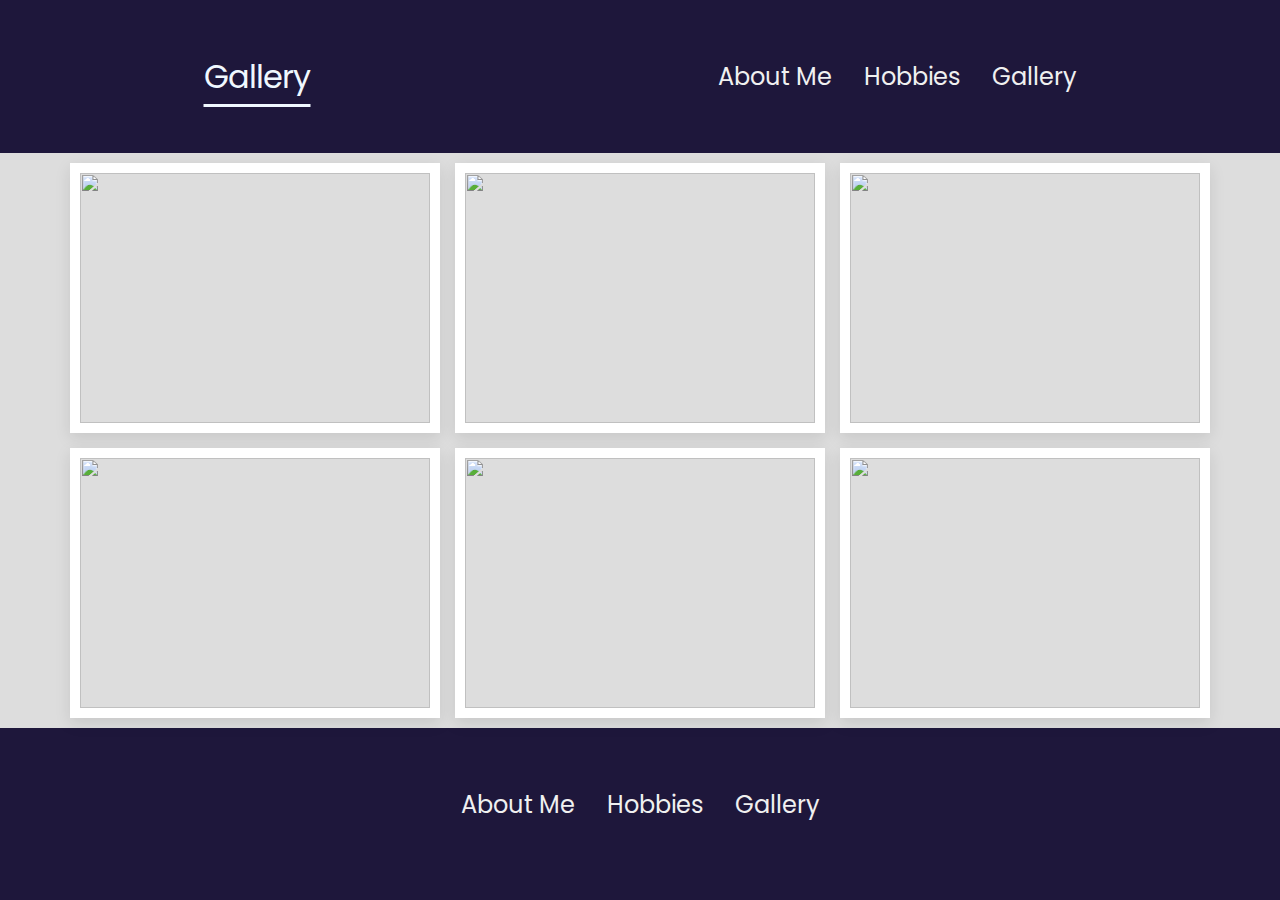
==== gallery.html @ 8751cc97 "added htm, css, and js files for the gallery" ====
<!DOCTYPE html>
<html lang="en">
<head>
    <meta charset="UTF-8">
    <meta http-equiv="X-UA-Compatible" content="IE=edge" />
    <meta name="viewport" content="width=device-width, initial-scale=1.0">
    <title>Gallery</title>
    <link rel="stylesheet" href="gallery.css" />
</head>

<body>
    <nav id="desktop-nav">
        <div class="logo">Gallery</div>
        <div>
            <ul class="nav-links">
                <li><a href="./index.html">About Me</a></li>
                <li><a href="./hobbies.html">Hobbies</a></li>
                <li><a href="./gallery.html">Gallery</a></li>
            </ul>
        </div>
    </nav>
    <nav id="hamburger-nav">
        <div class="logo">Rhona Abatteng</div>
        <div class="hamburger-menu">
            <div class="hamburger-icon" onclick="toggleMenu()">
                <span></span>
                <span></span>
                <span></span>
            </div>
            <div class="menu-links">
                <li><a href="./index.html" onclick="toggleMenu()">About Me</a></li>
                <li><a href="./hobbies.html" onclick="toggleMenu()">Hobbies</a></li>
                <li><a href="./gallery.html" onclick="toggleMenu()">Gallery</a></li>
            </div>
        </div>
    </nav>

    <div class="gallery">
        <div class="gallery-container">
            <div class="image"><img src="https://images.pexels.com/photos/96428/pexels-photo-96428.jpeg?auto=compress&cs=tinysrgb&w=1260&h=750&dpr=2" alt=""></div>
            <div class="image"><img src="https://images.pexels.com/photos/177809/pexels-photo-177809.jpeg?auto=compress&cs=tinysrgb&w=1260&h=750&dpr=2" alt=""></div>
            <div class="image"><img src="https://images.pexels.com/photos/416160/pexels-photo-416160.jpeg?auto=compress&cs=tinysrgb&w=1260&h=750&dpr=2" alt=""></div>
            <div class="image"><img src="https://images.pexels.com/photos/220938/pexels-photo-220938.jpeg?auto=compress&cs=tinysrgb&w=1260&h=750&dpr=2" alt=""></div>
            <div class="image"><img src="https://images.pexels.com/photos/1108099/pexels-photo-1108099.jpeg?auto=compress&cs=tinysrgb&w=1260&h=750&dpr=2" alt=""></div>
            <div class="image"><img src="https://images.pexels.com/photos/406014/pexels-photo-406014.jpeg?auto=compress&cs=tinysrgb&w=1260&h=750&dpr=2" alt=""></div>
        </div>
        <div class="image-onclick">
            <img src="https://images.pexels.com/photos/96428/pexels-photo-96428.jpeg?auto=compress&cs=tinysrgb&w=1260&h=750&dpr=2'" alt="">
        </div>
    </div>



    <footer>
        <nav>
            <div class="nav-links-container">
                <ul class="nav-links">
                    <li><a href="./index.html">About Me</a></li>
                    <li><a href="./hobbies.html">Hobbies</a></li>
                    <li><a href="/gallery.html">Gallery</a></li>
                </ul>
            </div>
        </nav>
    </footer>
    <script src="gallery.js"></script>
</body>
---- gallery.css ----
@import url('https://fonts.googleapis.com/css2?family=Poppins:wght@100;300;400;500;600&display=swap');


* {
    margin: 0;
    padding: 0;
}

body {
    font-family: "Poppins", sans-serif;
    background-color: rgb(30, 23, 59);
}


nav,
.nav-links {
    display: flex;
}

nav {
    justify-content: space-around;
    align-items: center;
    height: 17vh;
}

.nav-links {
    gap:  2rem;
    list-style: none;
    font-size: 1.5rem;
}

a {
    color: rgb(240, 240, 240);
    text-decoration: none;
    text-decoration-color: white;
}

a:hover {
    color: grey;
    text-decoration: underline;
    text-underline-offset: 1rem;
    text-decoration-color: rgb(181, 181, 181);
}

.logo {
    font-size: 2rem;
    color: aliceblue;
    text-decoration: underline;
    text-underline-offset: 1rem;
}

.logo:hover {
    cursor: default;
}

/* HAMBURGER MENU */

#hamburger-nav {
    display: none;
}

.hamburger-menu {
    position: relative;
    display: inline-block;
}

.hamburger-icon {
    display: flex;
    flex-direction: column;
    justify-content: space-between;
    height: 24px;
    width: 30px;
    cursor: pointer;
}

.hamburger-icon span {
    width: 100%;
    height: 2px;
    background-color: black;
    transition: all 0.3 ease-in-out;
}

.menu-links {
    position: absolute;
    top: 100%;
    right: 0;
    background-color: white;
    width: fit-content;
    max-height: 0;
    overflow: hidden;
    transition: all 0.3 ease-in-out;
}

.menu-links a {
    display: block;
    padding: 10px;
    text-align: center;
    font-size: 1.5rem;
    color: black;
    text-decoration: none;
    transition: all 0.3 ease-in-out;
}

.menu-links li {
    list-style: none;
}

.menu-links.open {
    max-height: 300px;
}

.hamburger-icon.open span:first-child {
    transform: rotate(45deg) translate(10px, 5px);
}

/* span first child means the 1st span element.
you are turning it into an x, or \ specifically.*/

.hamburger-icon.open span:nth-child(2) {
    opacity: 0;
}

.hamburger-icon.open span:last-child {
    transform: rotate(-45deg) translate(10px, -5px);
}

.hamburger-icon span:first-child {
    transform: none;
}

.hamburger-icon span:first-child {
    opacity: 1;
}

.hamburger-icon span:first-child {
    transform: none;
}

/*GALLERY*/

.gallery {
    position: relative;
    height: auto;
    background: #ddd;
}


.gallery .gallery-container {
    display: flex;
    flex-wrap: wrap;
    gap: 15px;
    justify-content: center;
    padding: 10px;
}

.gallery .gallery-container .image {
    height: 250px;
    width: 350px;
    border: 10px solid #fff;
    box-shadow: 0 5px 15px rgba(0, 0, 0, .1);
    overflow: hidden;
    cursor: pointer;
}

.gallery .gallery-container .image img {
    height: 100%;
    width: 100%;
    object-fit: cover;
    transition: .2s linear;
}

.gallery .gallery-container .image:hover img {
    transform: scale(1.1);
}

.gallery .image-onclick {
    position: fixed;
    top: 0;
    left: 0;
    background: rgba(0, 0, 0, .9);
    height: 100%;
    width: 100%;
    z-index: 100;
    display: none;
}


.gallery .image-onclick img {
    position: absolute;
    top: 50%;
    left: 50%;
    transform: translate(-50%, -50%);
    border: 5px solid #fff;
    border-radius: 5px;
    width: 720px;
    object-fit: cover;
}

/*FOOTER */

footer {
    height: auto;
    margin: 0;
}

footer p {
    text-align: center;
}


/* MEDIAQUERIES */

@media screen and  (max-width: 1200px) {
    #desktop-nav {
        display: none;
    }
    #hamburger-nav {
        display: flex;
        height: auto;
        padding: 1rem;
    }
    footer {
        height: auto;
    }
    footer nav {
        height: fit-content;
        margin-bottom: 0%;
    }
    .logo {
        font-size: 1.5rem;
    }
}

@media (max-width: 768px) {
    .gallery .image-onclick img {
        width: 95%;
    }
    #desktop-nav {
        display: none;
        font-size: 1rem;
    }
    #hamburger-nav {
        display: flex;
        height: auto;
        padding: 2rem;
    }
    
    footer nav {
        display: flex;
        flex-direction: column;
        height: auto;
        margin: 0;
        padding: 2rem;
    }
    .nav-links {
        gap: auto;
        text-align: center;
        font-size: 1rem;
    }
    .logo {
        font-size: 1rem;
    }
}
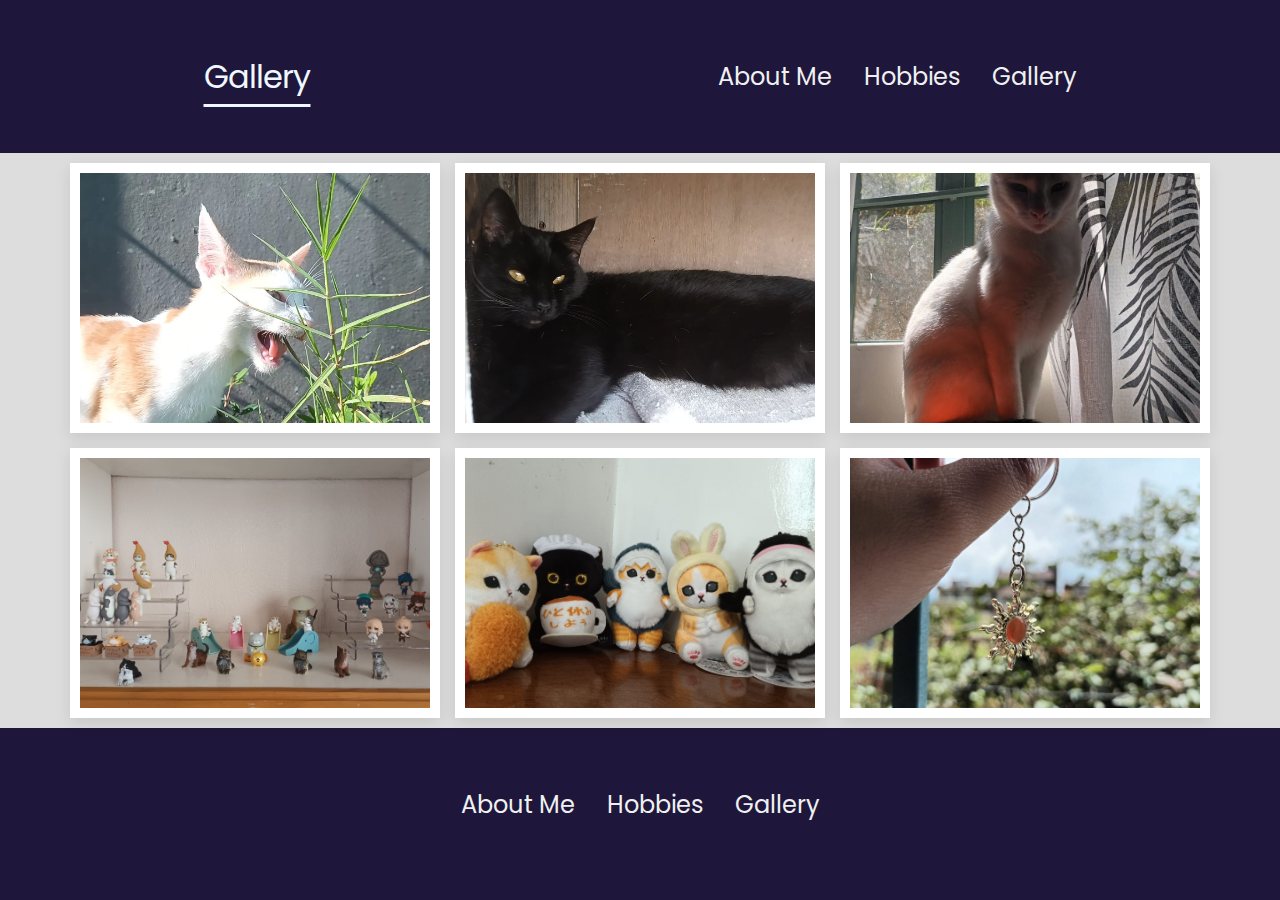
==== commit d3eca748: "updated photos on gallery" ====
--- a/gallery.html
+++ b/gallery.html
@@ -37,15 +37,15 @@
 
     <div class="gallery">
         <div class="gallery-container">
-            <div class="image"><img src="https://images.pexels.com/photos/96428/pexels-photo-96428.jpeg?auto=compress&cs=tinysrgb&w=1260&h=750&dpr=2" alt=""></div>
-            <div class="image"><img src="https://images.pexels.com/photos/177809/pexels-photo-177809.jpeg?auto=compress&cs=tinysrgb&w=1260&h=750&dpr=2" alt=""></div>
-            <div class="image"><img src="https://images.pexels.com/photos/416160/pexels-photo-416160.jpeg?auto=compress&cs=tinysrgb&w=1260&h=750&dpr=2" alt=""></div>
-            <div class="image"><img src="https://images.pexels.com/photos/220938/pexels-photo-220938.jpeg?auto=compress&cs=tinysrgb&w=1260&h=750&dpr=2" alt=""></div>
-            <div class="image"><img src="https://images.pexels.com/photos/1108099/pexels-photo-1108099.jpeg?auto=compress&cs=tinysrgb&w=1260&h=750&dpr=2" alt=""></div>
-            <div class="image"><img src="https://images.pexels.com/photos/406014/pexels-photo-406014.jpeg?auto=compress&cs=tinysrgb&w=1260&h=750&dpr=2" alt=""></div>
+            <div class="image"><img src="./assets/gal1.jpg" alt="orange_cat"></div>
+            <div class="image"><img src="./assets/gal2.jpg" alt="black_cat"></div>
+            <div class="image"><img src="./assets/gal3.jpg" alt="white_cat"></div>
+            <div class="image"><img src="./assets/gal4.jpg" alt="random_figurines"></div>
+            <div class="image"><img src="./assets/gal5.jpg" alt="cat_stuffed_toys"></div>
+            <div class="image"><img src="./assets/gal6.jpg" alt="sun_keychain"></div>
         </div>
         <div class="image-onclick">
-            <img src="https://images.pexels.com/photos/96428/pexels-photo-96428.jpeg?auto=compress&cs=tinysrgb&w=1260&h=750&dpr=2'" alt="">
+            <img src="./assets/gal1.jpg" alt="orange_cat">
         </div>
     </div>
 
